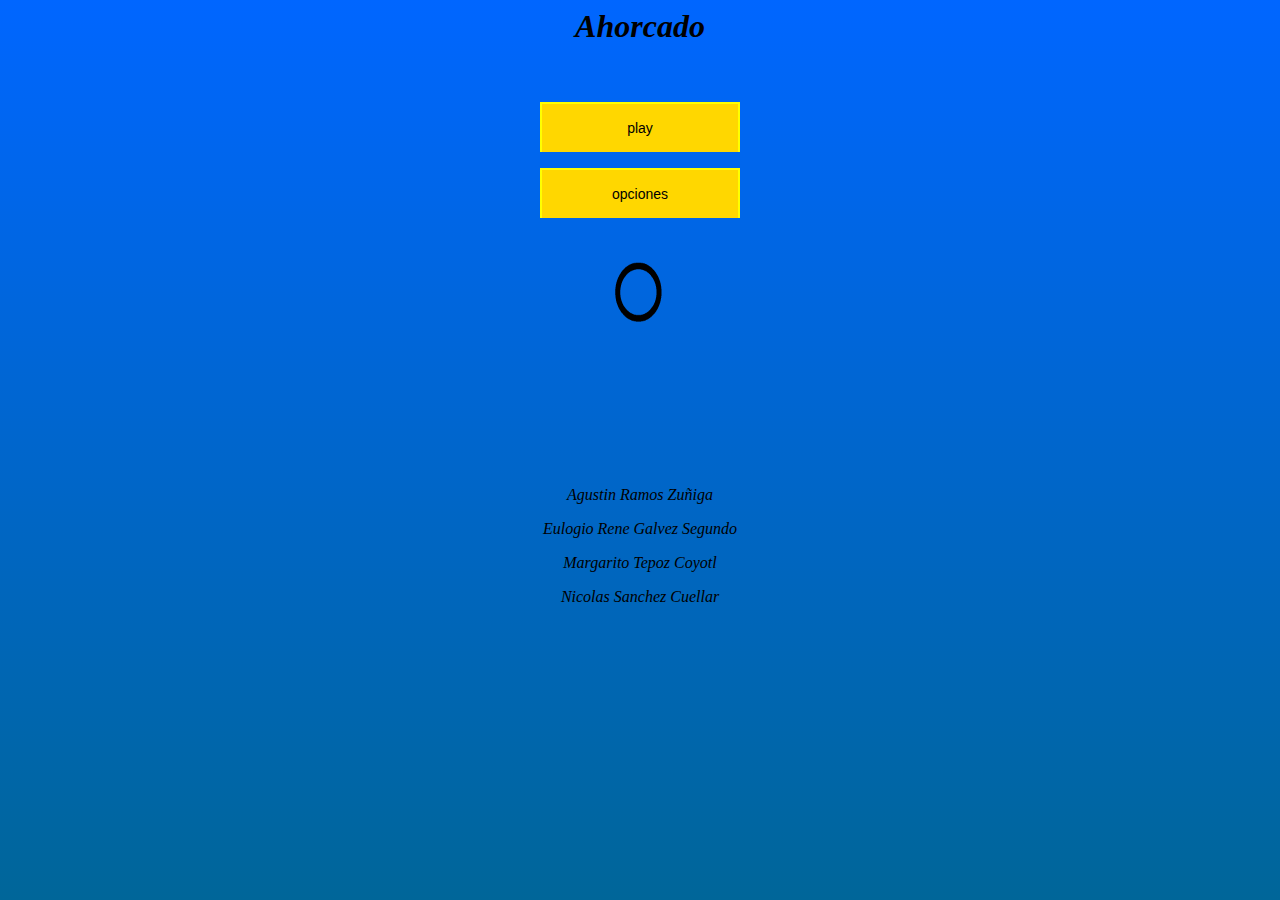
==== indexI.html @ d5e1659f "app ahorcado" ====
﻿<!--{encabezado}-->
<html>
<head>
  <title>Ahorcado</title>
  <link href="estilo/estilo.css" rel="stylesheet" type="text/css" />
</head>
<body style="background-color: #0cf; color: #000; font-family: 'Comic Sans MS', cursive; font-style: italic;">

<!--{encabezado}-->
<!--{cuerpo}-->
<body>

  <header style="text-align:center">
  <meta charset="utf-8">
   <h1> Ahorcado </h1>
  </header>
  <br>
  <br>
<div>
  <center>
    <div style="display:inline-block" align="center"  >
     <form method="get" action= "index.html">
      <input type="submit" value="play"/>
      </form>
      <form method="get" action="indexopcionews.html">
      <input type="submit" value="opciones"/>
      </form>
    </div>
  </center>
  </div>
<!--{/cuerpo}-->
<!--{pie}-->
<div id="gif">
  <div align="center"><img src="ezgif.com-gif-maker.gif"></div>
</div>
<br>
<br>
  <footer style="text-align:center;">
   <div>
    <p> Agustin Ramos Zuñiga</p>
    <p> Eulogio Rene Galvez Segundo </p>
    <p> Margarito Tepoz Coyotl </p>
    <p> Nicolas Sanchez Cuellar </p>
   </div>
  </footer>
  
  
 </body>
</html>
<!--{/pie}-->
---- estilo/estilo.css ----
/* Start body rules */
body {
    background-image: linear-gradient(-225deg, #6C9%, #0CF 100%);
	background-image: linear-gradient(to top, #069 0%, #06F 100%);
	background-attachment: fixed;
	background-repeat: no-repeat;
	font-family: "Comic Sans MS", cursive;
	font-style: italic;
}

input:hover:focus::-webkit-input-placeholder {
  background-image: linear-gradient(-225deg, #00F 0%, #FF0 100%);
background-image: linear-gradient(to top, #a8edea 0%, #fed6e3 100%);
}

input:hover::-moz-placeholder {
  color: #e2dedb;
  font-size: 0.875em;
}

input:hover:focus::-moz-placeholder {
  background-image: linear-gradient(-225deg, #E3FDF5 0%, #FFE6FA 100%);
background-image: linear-gradient(to top, #a8edea 0%, #fed6e3 100%);
}

input:hover::placeholder {
  color: #e2dedb;
  font-size: 0.875em;
}

input:hover:focus::placeholder {
  background-image: linear-gradient(-225deg, #E3FDF5 0%, #FFE6FA 100%);
background-image: linear-gradient(to top, #a8edea 0%, #fed6e3 100%);
}

input:hover::placeholder {
  color: #e2dedb;
  font-size: 0.875em;
}

input:hover:focus::-ms-placeholder {
  color: #cbc6c1;
}

#form {
  position: relative;
  width: 500px;
  margin: 50px auto 100px auto;
}

input {
  font-size: 0.875em;
  width: 200px;
  height: 50px;
  padding: 0px 15px 0px 15px;
    background: gold;
    outline: none;
    color: black;
    border: solid 2px yellow;
  border-bottom: none;
  
  transition: all 0.3s ease-in-out;
  -webkit-transition: all 0.3s ease-in-out;
  -moz-transition: all 0.3s ease-in-out;
  -ms-transition: all 0.3s ease-in-out;
}

input:hover {
  background: #b3aca7;
  color: #e2dedb;
}

#submit {
  width: 502px;
  
  padding: 0;
  margin: -5px 0px 0px 0px;
  
  font-size: 0.875em;
  color: #b3aca7;
  
  outline:none;
  cursor: pointer;
  
  border: solid 1px #b3aca7;
  border-top: none;
}

#submit:hover {
  color: #e2dedb;
}

img{
   width:200px;
    height:200px;
	display:inline-block;
	text-align:center;
}
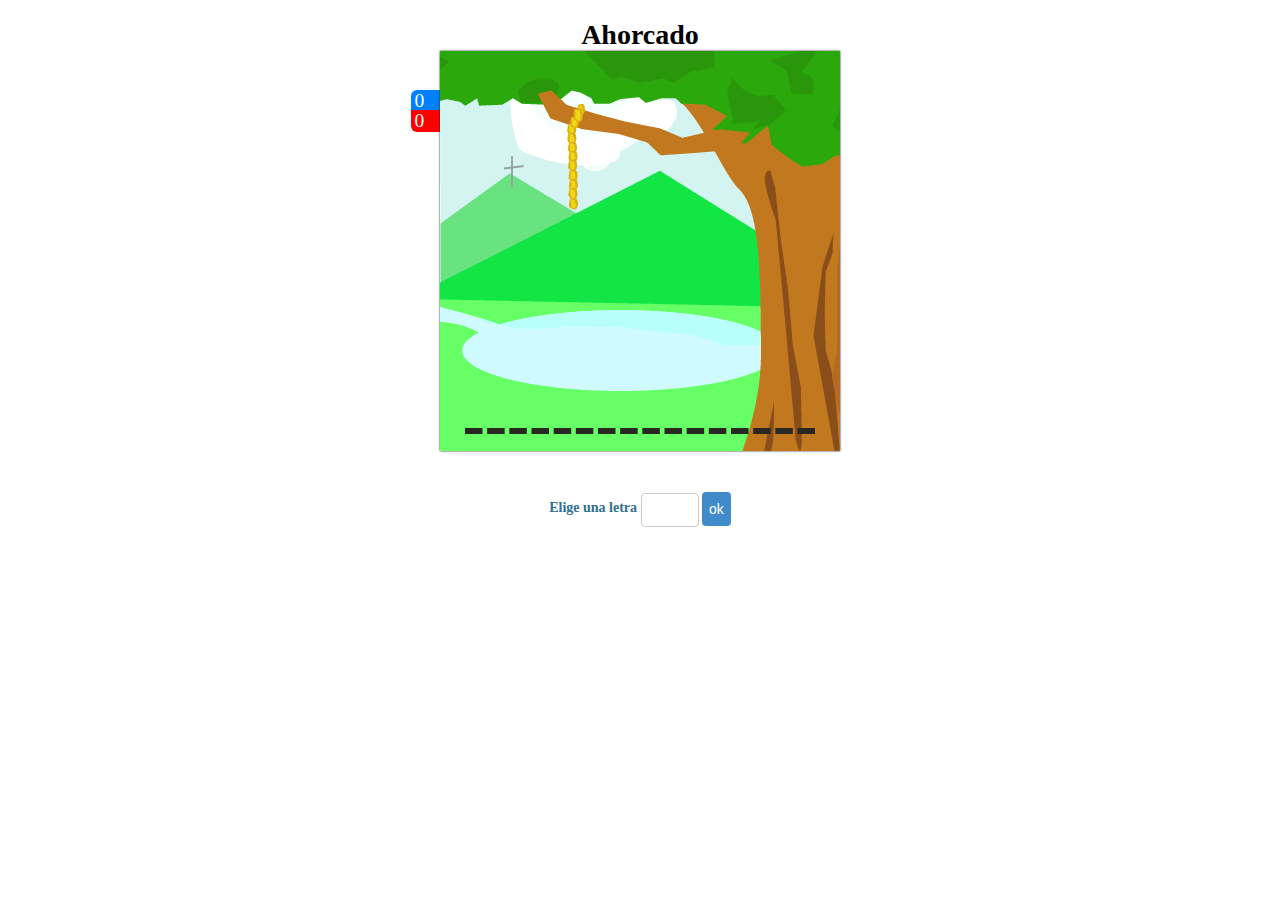
==== commit b3b58ee2: "app ahorcado" ====
--- a/indexI.html
+++ b/indexI.html
@@ -1,50 +1,32 @@
-﻿<!--{encabezado}-->
-<html>
+<!DOCTYPE html>
+<html lang="es">
 <head>
-  <title>Ahorcado</title>
-  <link href="estilo/estilo.css" rel="stylesheet" type="text/css" />
+	<title>Ahorcado</title>
+	<meta charset="utf-8">
+	<script type="text/javascript" src="codigo.js"></script>
+    <script>!function(d,s,id){var js,fjs=d.getElementsByTagName(s)[0],p=/^http:/.test(d.location)?'http':'https';if(!d.getElementById(id)){js=d.createElement(s);js.id=id;js.src=p+'://platform.twitter.com/widgets.js';fjs.parentNode.insertBefore(js,fjs);}}(document, 'script', 'twitter-wjs');</script>
+    <link rel="stylesheet" type="text/css" href="style.css">
+	<meta name="viewport" content="width=device-width, maximum-scale=0.6, minimum-scale=0.2">
 </head>
-<body style="background-color: #0cf; color: #000; font-family: 'Comic Sans MS', cursive; font-style: italic;">
+<body>
+	<div class='cuerpo'>
+	<h1 class="">Ahorcado</h1>
+	<div id="contenedor">
+		<ul id="puestas">
+			
+		</ul>
+			<span id="ganadas">0</span>
+			<span id="perdidas">0</span>
+		<canvas id='ahorcado' width = '400' height = '400' >
+		
+		</canvas>	
+	</div>
+	<form id="formulario">
+		<label for="letra"  class="text-info" id="texto">Elige una letra</label>
+		<input type='text' id='letra' autocomplete="off" class='form-control' maxlength='1'/>
+		<input type='submit' id='btn' class='btn btn-primary'value='ok'/>
 
-<!--{encabezado}-->
-<!--{cuerpo}-->
-<body>
 
-  <header style="text-align:center">
-  <meta charset="utf-8">
-   <h1> Ahorcado </h1>
-  </header>
-  <br>
-  <br>
-<div>
-  <center>
-    <div style="display:inline-block" align="center"  >
-     <form method="get" action= "index.html">
-      <input type="submit" value="play"/>
-      </form>
-      <form method="get" action="indexopcionews.html">
-      <input type="submit" value="opciones"/>
-      </form>
-    </div>
-  </center>
-  </div>
-<!--{/cuerpo}-->
-<!--{pie}-->
-<div id="gif">
-  <div align="center"><img src="ezgif.com-gif-maker.gif"></div>
-</div>
-<br>
-<br>
-  <footer style="text-align:center;">
-   <div>
-    <p> Agustin Ramos Zuñiga</p>
-    <p> Eulogio Rene Galvez Segundo </p>
-    <p> Margarito Tepoz Coyotl </p>
-    <p> Nicolas Sanchez Cuellar </p>
-   </div>
-  </footer>
-  
-  
- </body>
+	</form>
+</body>
 </html>
-<!--{/pie}-->
--- a/style.css
+++ b/style.css
@@ -0,0 +1,160 @@
+.cuerpo { 
+ 
+}
+
+body{
+	margin:0 auto;
+	text-align: center;
+	font-family: "Helvetica Neue", "raleway";
+	font-size: 14px;
+	text-align: center;
+}
+
+.cuerpo{
+	height: 100%;
+	width: 400px;
+	margin: 0 auto;
+}
+
+.twitter-share-button{
+	position: absolute;
+	top: 0.5em;
+	right: 4em;
+	margin-right: -70px;
+}
+
+h1{
+	margin-bottom: 0px;
+}
+
+#ahorcado{
+	box-shadow: 0px 0px 2px #1F1F1F;
+	display: block;
+	margin: 0 auto;
+}
+
+
+#contenedor{
+	display: block;
+	margin: 0 auto;
+	position: relative;
+	max-width: 400px;
+	max-height: 400px;
+	margin-bottom: 40px !important;
+}
+
+p{
+
+}
+
+#twitter{
+	text-align: right;
+	z-index: 10;
+	color: #0080FF;
+}
+
+#twitter:visited,#twitter:link{
+	color: #0080FF;
+}	
+
+#twitter:hover{
+	color: #7DBEFF;
+}
+
+#ganadas{
+	background-color: #0080FF;
+	border-radius: 6px 0 0 0;	
+	color: white;
+	font-size: 1.4em;
+	left: -1.5em;
+	padding-left: 0.2em;
+	padding-right: 1em;
+	position:absolute;
+	top: 2em;
+	z-index: -1;
+}
+
+#perdidas{
+	background-color: #FF0000;;
+	border-radius: 0 0 0 6px;
+	color: white;
+	font-size: 1.4em;
+	left: -1.5em;
+	padding-left: 0.2em;
+	padding-right: 1em;
+	position:absolute;
+	top: 3em;
+	z-index: -1;
+}
+
+#puestas{
+	background-color: #0080FF;
+	border-radius: 0 4px 4px 0;
+	left: 400px;
+	margin-top: 0px;
+	padding-left: 0;
+	position: absolute;
+	top: 3em;
+}
+
+#puestas li{
+	list-style: none;
+	color: #FFFFFF;
+	font-size: 1.2em;
+	text-align: center;
+	margin: 2px;
+	padding-left: 3px;
+
+}
+
+
+#letra{
+	width: 40px;
+	display: inline-block;
+	text-align: center;
+	height: 18px;
+	margin-top: 2px;
+	padding: 7px 8px;
+	font-size: 17px;
+	line-height: 1.42857143;
+	color: #555555;
+	background-color: #ffffff;
+	background-image: none;
+	border: 1px solid #cccccc;
+	border-radius: 4px;
+	vertical-align: middle;
+	transition: border-color ease-in-out .15s, box-shadow ease-in-out .15s;
+}
+
+#texto{
+	display: inline-block;
+	max-width: 100%;
+	margin-bottom: 5px;
+	font-weight: bold;
+	color: #31708f;
+}
+
+#btn{
+	color: #ffffff;
+	background-color: #428bca;
+	border-color: #357ebd;
+	display: inline-block;
+	margin-bottom: 0;
+	font-weight: normal;
+	text-align: center;
+	vertical-align: middle;
+	cursor: pointer;
+	background-image: none;
+	border: 1px solid transparent;
+	white-space: nowrap;
+	padding: 6px 6px;
+	font-size: 14px;
+	line-height: 1.42857143;
+	border-radius: 4px;
+	vertical-align: middle;
+}
+
+
+form{
+	margin-top: 6px;
+}
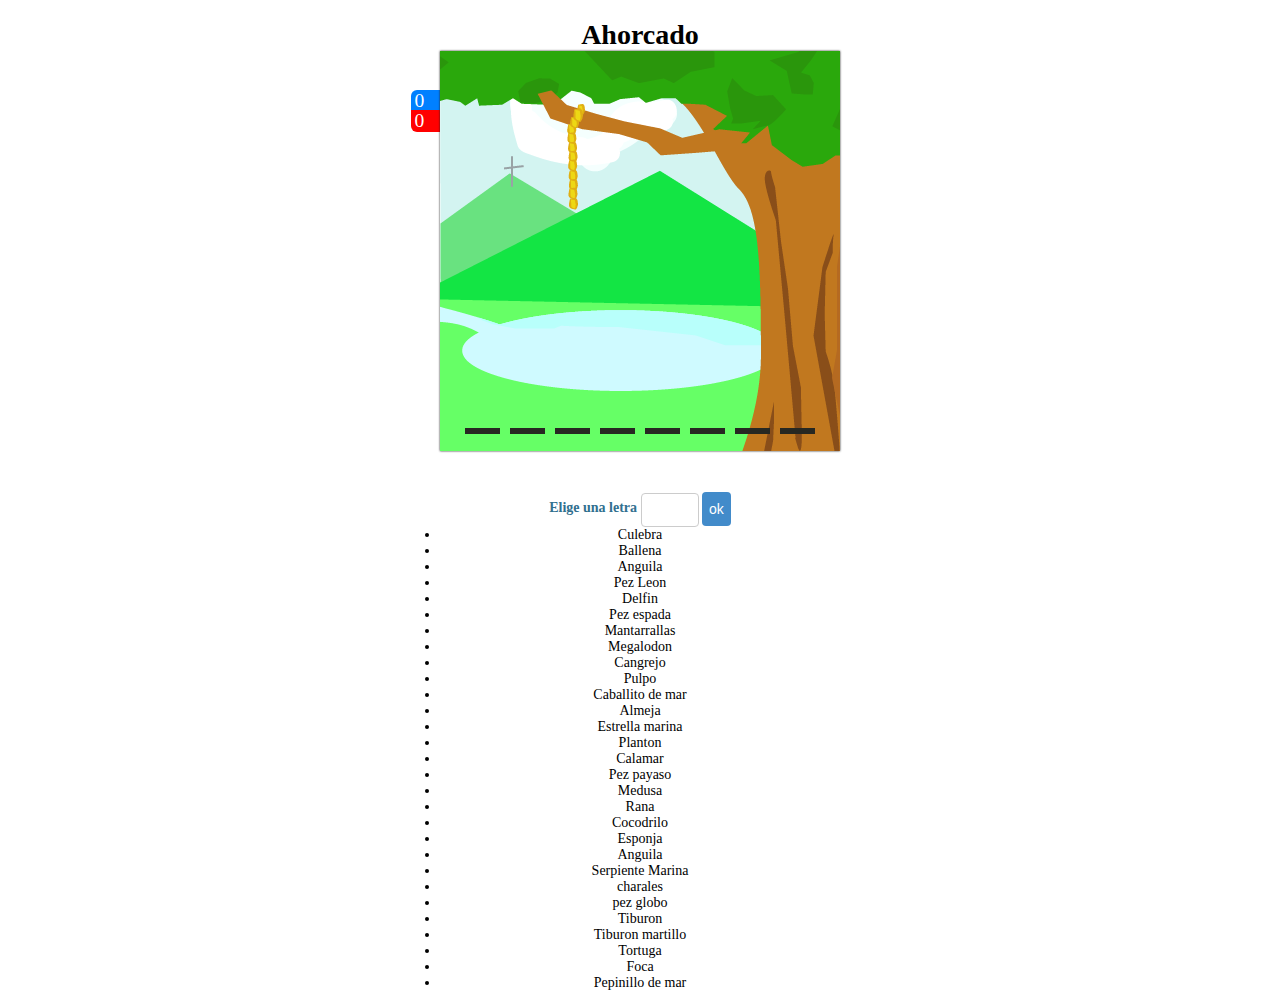
==== commit 85439c2b: "app ahorcado" ====
--- a/indexI.html
+++ b/indexI.html
@@ -4,7 +4,6 @@
 	<title>Ahorcado</title>
 	<meta charset="utf-8">
 	<script type="text/javascript" src="codigo.js"></script>
-    <script>!function(d,s,id){var js,fjs=d.getElementsByTagName(s)[0],p=/^http:/.test(d.location)?'http':'https';if(!d.getElementById(id)){js=d.createElement(s);js.id=id;js.src=p+'://platform.twitter.com/widgets.js';fjs.parentNode.insertBefore(js,fjs);}}(document, 'script', 'twitter-wjs');</script>
     <link rel="stylesheet" type="text/css" href="style.css">
 	<meta name="viewport" content="width=device-width, maximum-scale=0.6, minimum-scale=0.2">
 </head>
@@ -28,5 +27,35 @@
 
 
 	</form>
+    <li>Culebra</li>
+    <li>Ballena</li>
+    <li>Anguila</li>
+    <li>Pez Leon</li>
+    <li>Delfin</li>
+    <li>Pez espada</li>
+    <li>Mantarrallas</li>
+    <li>Megalodon</li>
+    <li>Cangrejo</li>
+    <li>Pulpo</li>
+    <li>Caballito de mar</li>
+    <li>Almeja</li>
+    <li>Estrella marina</li>
+    <li>Planton</li>
+    <li>Calamar</li>
+    <li>Pez payaso</li>
+    <li>Medusa</li>
+    <li>Rana</li>
+    <li>Cocodrilo</li>
+    <li>Esponja</li>
+    <li>Anguila</li>
+    <li>Serpiente Marina</li>
+    <li>charales</li>
+    <li>pez globo</li>
+    <li>Tiburon</li>
+    <li>Tiburon martillo</li>
+    <li>Tortuga</li>
+    <li>Foca</li>
+    <li>Pepinillo de mar</li>
+      
 </body>
 </html>
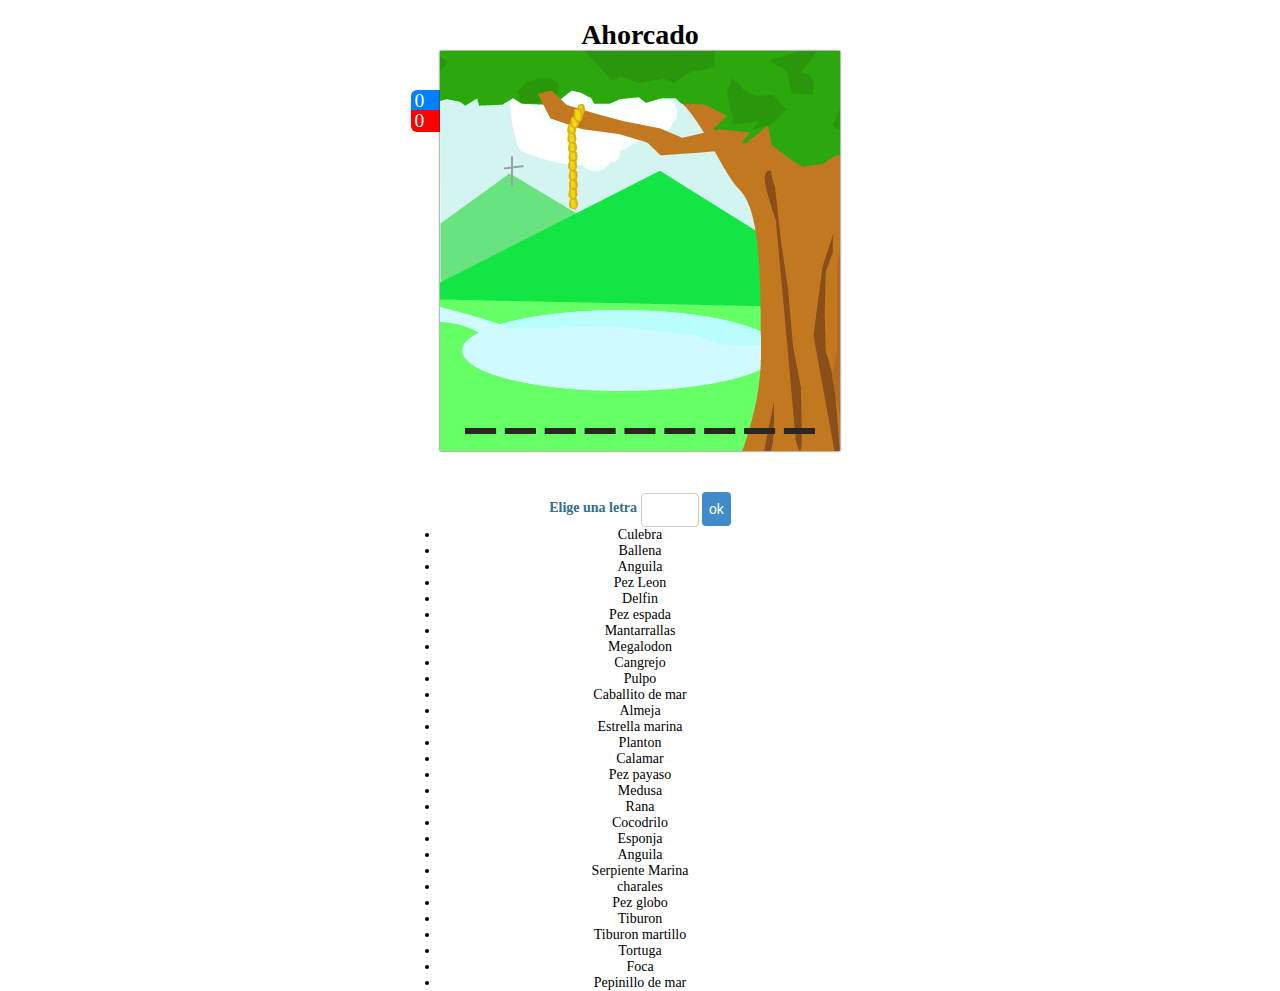
==== commit d8afbb00: "app ahorcado" ====
--- a/indexI.html
+++ b/indexI.html
@@ -50,7 +50,7 @@
     <li>Anguila</li>
     <li>Serpiente Marina</li>
     <li>charales</li>
-    <li>pez globo</li>
+    <li>Pez globo</li>
     <li>Tiburon</li>
     <li>Tiburon martillo</li>
     <li>Tortuga</li>
